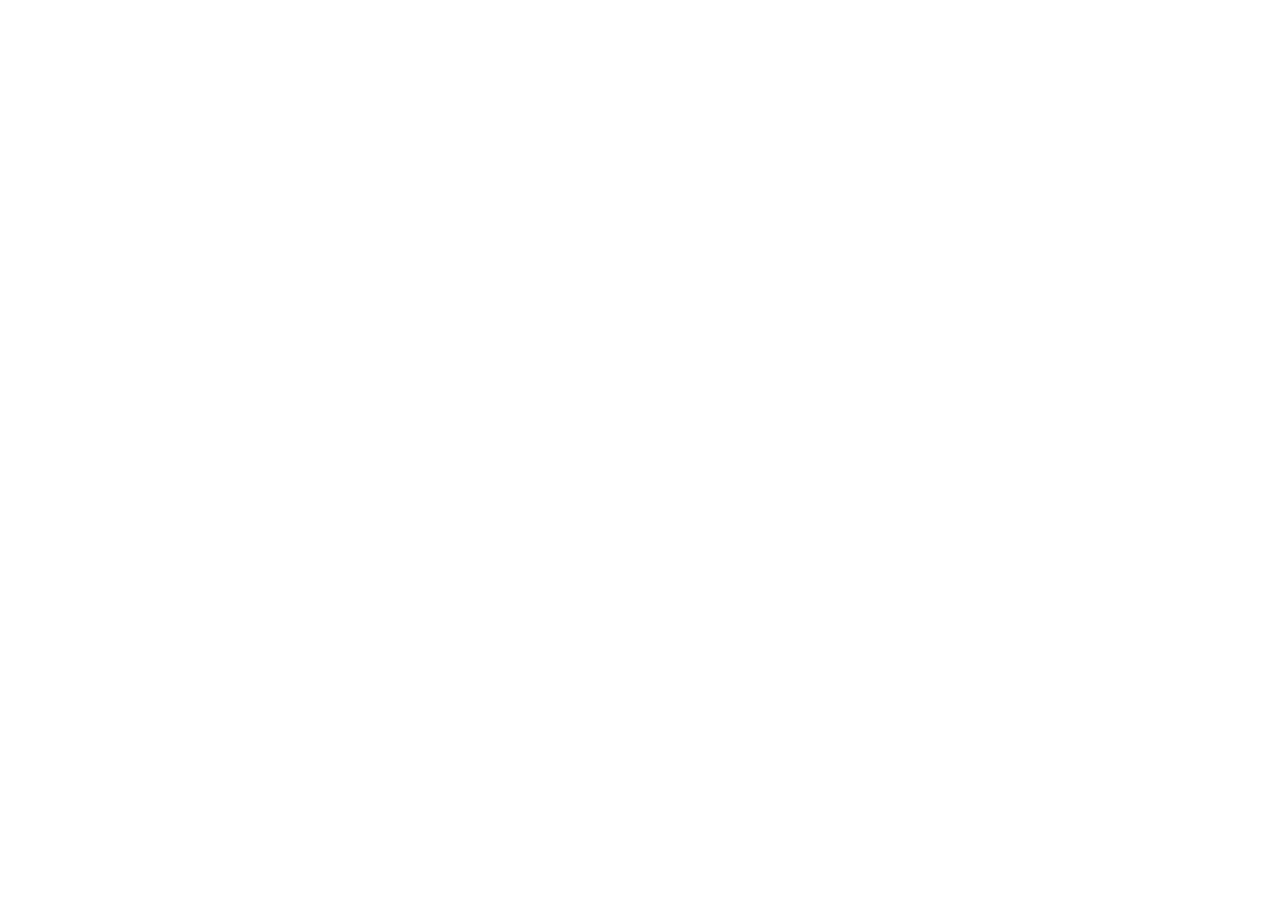
==== pages/dicas.html @ 68e986bb "feat: dicas.kalil" ====
<!DOCTYPE html>
<html lang="PT-BR">
    <head>
        <meta charset="UTF-8"/>
        <title>Dicas</title>
        <Link rel="stylesheet" href="./css/style.css"/>
    </head>
<body>
    <header>
        
    </header>
    
</body>
</html>
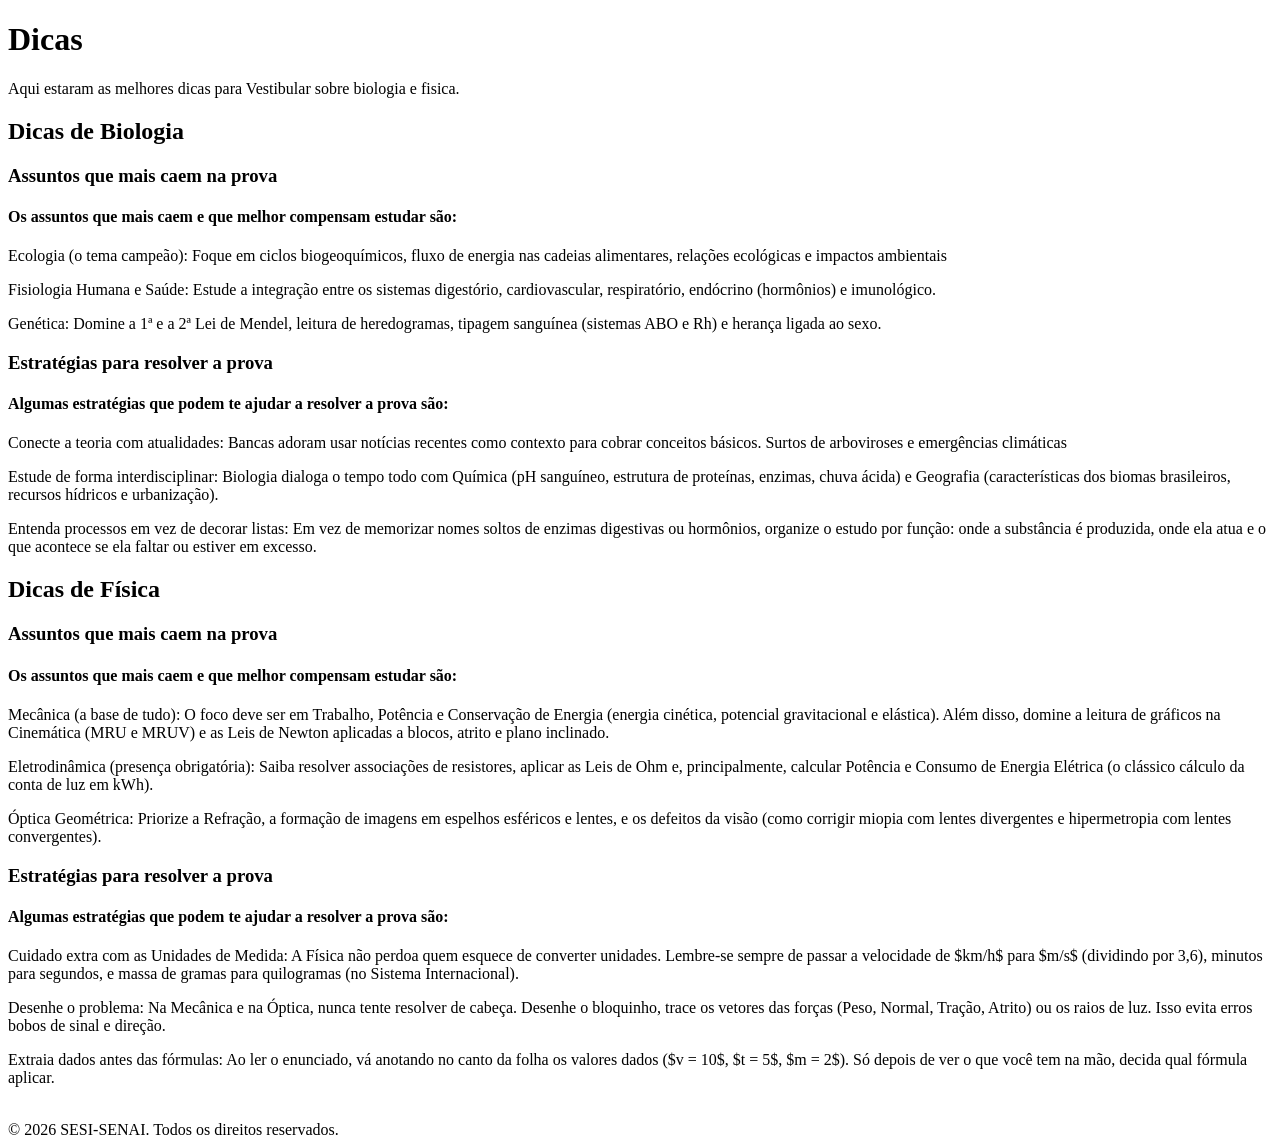
==== commit 373e078b: "feat: Igor-kalil" ====
--- a/pages/dicas.html
+++ b/pages/dicas.html
@@ -3,12 +3,50 @@
     <head>
         <meta charset="UTF-8"/>
         <title>Dicas</title>
-        <Link rel="stylesheet" href="./css/style.css"/>
+        <Link rel="stylesheet" href="./css/dicas.css"/>
     </head>
 <body>
     <header>
         
     </header>
-    
+
+    <main>
+        <h1>Dicas</h1>
+        <p>Aqui estaram as melhores dicas para Vestibular sobre biologia e fisica.</p>
+        <section id="dicas_biologia">
+            <h2>Dicas de Biologia</h2>
+            <h3>Assuntos que mais caem na prova</h3>
+            <h4>Os assuntos que mais caem e que melhor compensam estudar são:</h4>
+            <p>Ecologia (o tema campeão): Foque em ciclos biogeoquímicos, fluxo de energia nas cadeias alimentares, relações ecológicas e impactos ambientais</p>
+            <p>Fisiologia Humana e Saúde: Estude a integração entre os sistemas digestório, cardiovascular, respiratório, endócrino (hormônios) e imunológico.</p>
+            <p>Genética: Domine a 1ª e a 2ª Lei de Mendel, leitura de heredogramas, tipagem sanguínea (sistemas ABO e Rh) e herança ligada ao sexo.</p>
+
+            <h3>Estratégias para resolver a prova</h3>
+            <h4>Algumas estratégias que podem te ajudar a resolver a prova são:</h4>
+            <P>Conecte a teoria com atualidades: Bancas adoram usar notícias recentes como contexto para cobrar conceitos básicos. Surtos de arboviroses e emergências climáticas<P>
+            <P>Estude de forma interdisciplinar: Biologia dialoga o tempo todo com Química (pH sanguíneo, estrutura de proteínas, enzimas, chuva ácida) e Geografia (características dos biomas brasileiros, recursos hídricos e urbanização).</P>
+            <P>Entenda processos em vez de decorar listas: Em vez de memorizar nomes soltos de enzimas digestivas ou hormônios, organize o estudo por função: onde a substância é produzida, onde ela atua e o que acontece se ela faltar ou estiver em excesso.</P>
+
+        </section>
+
+        <section id="dicas_fisica">
+            <h2>Dicas de Física</h2>
+            <h3>Assuntos que mais caem na prova</h3>
+            <h4>Os assuntos que mais caem e que melhor compensam estudar são:</h4>
+            <P>Mecânica (a base de tudo): O foco deve ser em Trabalho, Potência e Conservação de Energia (energia cinética, potencial gravitacional e elástica). Além disso, domine a leitura de gráficos na Cinemática (MRU e MRUV) e as Leis de Newton aplicadas a blocos, atrito e plano inclinado.</P>
+            <P>Eletrodinâmica (presença obrigatória): Saiba resolver associações de resistores, aplicar as Leis de Ohm e, principalmente, calcular Potência e Consumo de Energia Elétrica (o clássico cálculo da conta de luz em kWh).</P>
+            <P>Óptica Geométrica: Priorize a Refração, a formação de imagens em espelhos esféricos e lentes, e os defeitos da visão (como corrigir miopia com lentes divergentes e hipermetropia com lentes convergentes).</P>
+            <h3>Estratégias para resolver a prova</h3>
+            <h4>Algumas estratégias que podem te ajudar a resolver a prova são:</h4>
+            <p>Cuidado extra com as Unidades de Medida: A Física não perdoa quem esquece de converter unidades. Lembre-se sempre de passar a velocidade de $km/h$ para $m/s$ (dividindo por 3,6), minutos para segundos, e massa de gramas para quilogramas (no Sistema Internacional).</p>
+            <P>Desenhe o problema: Na Mecânica e na Óptica, nunca tente resolver de cabeça. Desenhe o bloquinho, trace os vetores das forças (Peso, Normal, Tração, Atrito) ou os raios de luz. Isso evita erros bobos de sinal e direção.</P>
+            <P>Extraia dados antes das fórmulas: Ao ler o enunciado, vá anotando no canto da folha os valores dados ($v = 10$, $t = 5$, $m = 2$). Só depois de ver o que você tem na mão, decida qual fórmula aplicar.</P>
+        </section>
+    </main>
+
 </body>
-</html>+<br>
+<footer>
+    <span>© 2026 SESI-SENAI. Todos os direitos reservados.</span>
+</footer>
+</html>
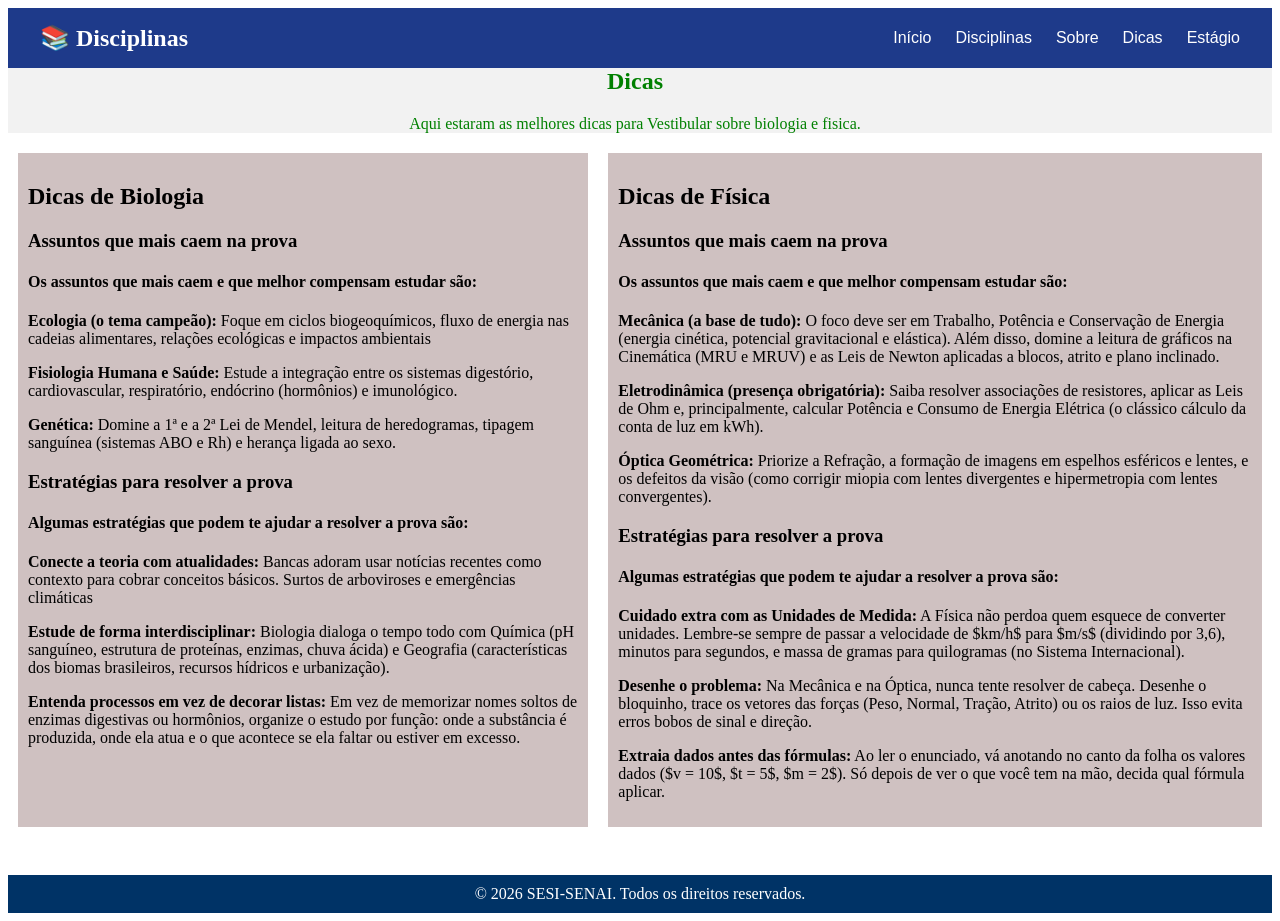
==== commit 1858e9b7: "feat: dicas.kalil" ====
--- a/pages/dicas.html
+++ b/pages/dicas.html
@@ -3,29 +3,43 @@
     <head>
         <meta charset="UTF-8"/>
         <title>Dicas</title>
-        <Link rel="stylesheet" href="./css/dicas.css"/>
+        <Link rel="stylesheet" href="../css/dicas.css"/>
     </head>
 <body>
-    <header>
-        
-    </header>
+<header class="cabecalho">
+    <a href="../index.html" class="logo">📚 Disciplinas</a>
+    <article class="menu-container">
+        <ul class="menu">
+            <li><a href="../index.html">Início</a></li>
+            <li><a href="disciplinas.html">Disciplinas</a></li>
+            <li><a href="sobre.html">Sobre</a></li>
+            <li><a href="dicas.html">Dicas</a></li>
+            <li><a href="estagio.html">Estágio</a></li>
+        </ul>
+    </article>
+</header>
 
     <main>
+        <section id="intro2">
         <h1>Dicas</h1>
-        <p>Aqui estaram as melhores dicas para Vestibular sobre biologia e fisica.</p>
+        <p id="intro">Aqui estaram as melhores dicas para Vestibular sobre biologia e fisica.</p>
+        </section>
+
+        <section id="dicas_gerais">
+
         <section id="dicas_biologia">
             <h2>Dicas de Biologia</h2>
             <h3>Assuntos que mais caem na prova</h3>
             <h4>Os assuntos que mais caem e que melhor compensam estudar são:</h4>
-            <p>Ecologia (o tema campeão): Foque em ciclos biogeoquímicos, fluxo de energia nas cadeias alimentares, relações ecológicas e impactos ambientais</p>
-            <p>Fisiologia Humana e Saúde: Estude a integração entre os sistemas digestório, cardiovascular, respiratório, endócrino (hormônios) e imunológico.</p>
-            <p>Genética: Domine a 1ª e a 2ª Lei de Mendel, leitura de heredogramas, tipagem sanguínea (sistemas ABO e Rh) e herança ligada ao sexo.</p>
+            <p><strong>Ecologia (o tema campeão):</strong> Foque em ciclos biogeoquímicos, fluxo de energia nas cadeias alimentares, relações ecológicas e impactos ambientais</p>
+            <p><strong>Fisiologia Humana e Saúde:</strong> Estude a integração entre os sistemas digestório, cardiovascular, respiratório, endócrino (hormônios) e imunológico.</p>
+            <p><strong>Genética:</strong> Domine a 1ª e a 2ª Lei de Mendel, leitura de heredogramas, tipagem sanguínea (sistemas ABO e Rh) e herança ligada ao sexo.</p>
 
             <h3>Estratégias para resolver a prova</h3>
             <h4>Algumas estratégias que podem te ajudar a resolver a prova são:</h4>
-            <P>Conecte a teoria com atualidades: Bancas adoram usar notícias recentes como contexto para cobrar conceitos básicos. Surtos de arboviroses e emergências climáticas<P>
-            <P>Estude de forma interdisciplinar: Biologia dialoga o tempo todo com Química (pH sanguíneo, estrutura de proteínas, enzimas, chuva ácida) e Geografia (características dos biomas brasileiros, recursos hídricos e urbanização).</P>
-            <P>Entenda processos em vez de decorar listas: Em vez de memorizar nomes soltos de enzimas digestivas ou hormônios, organize o estudo por função: onde a substância é produzida, onde ela atua e o que acontece se ela faltar ou estiver em excesso.</P>
+            <P><strong>Conecte a teoria com atualidades:</strong> Bancas adoram usar notícias recentes como contexto para cobrar conceitos básicos. Surtos de arboviroses e emergências climáticas<P>
+            <P><strong>Estude de forma interdisciplinar:</strong> Biologia dialoga o tempo todo com Química (pH sanguíneo, estrutura de proteínas, enzimas, chuva ácida) e Geografia (características dos biomas brasileiros, recursos hídricos e urbanização).</P>
+            <P><strong>Entenda processos em vez de decorar listas:</strong> Em vez de memorizar nomes soltos de enzimas digestivas ou hormônios, organize o estudo por função: onde a substância é produzida, onde ela atua e o que acontece se ela faltar ou estiver em excesso.</P>
 
         </section>
 
@@ -33,14 +47,15 @@
             <h2>Dicas de Física</h2>
             <h3>Assuntos que mais caem na prova</h3>
             <h4>Os assuntos que mais caem e que melhor compensam estudar são:</h4>
-            <P>Mecânica (a base de tudo): O foco deve ser em Trabalho, Potência e Conservação de Energia (energia cinética, potencial gravitacional e elástica). Além disso, domine a leitura de gráficos na Cinemática (MRU e MRUV) e as Leis de Newton aplicadas a blocos, atrito e plano inclinado.</P>
-            <P>Eletrodinâmica (presença obrigatória): Saiba resolver associações de resistores, aplicar as Leis de Ohm e, principalmente, calcular Potência e Consumo de Energia Elétrica (o clássico cálculo da conta de luz em kWh).</P>
-            <P>Óptica Geométrica: Priorize a Refração, a formação de imagens em espelhos esféricos e lentes, e os defeitos da visão (como corrigir miopia com lentes divergentes e hipermetropia com lentes convergentes).</P>
+            <P><strong>Mecânica (a base de tudo):</strong> O foco deve ser em Trabalho, Potência e Conservação de Energia (energia cinética, potencial gravitacional e elástica). Além disso, domine a leitura de gráficos na Cinemática (MRU e MRUV) e as Leis de Newton aplicadas a blocos, atrito e plano inclinado.</P>
+            <P><strong>Eletrodinâmica (presença obrigatória):</strong> Saiba resolver associações de resistores, aplicar as Leis de Ohm e, principalmente, calcular Potência e Consumo de Energia Elétrica (o clássico cálculo da conta de luz em kWh).</P>
+            <P><strong>Óptica Geométrica:</strong> Priorize a Refração, a formação de imagens em espelhos esféricos e lentes, e os defeitos da visão (como corrigir miopia com lentes divergentes e hipermetropia com lentes convergentes).</P>
             <h3>Estratégias para resolver a prova</h3>
             <h4>Algumas estratégias que podem te ajudar a resolver a prova são:</h4>
-            <p>Cuidado extra com as Unidades de Medida: A Física não perdoa quem esquece de converter unidades. Lembre-se sempre de passar a velocidade de $km/h$ para $m/s$ (dividindo por 3,6), minutos para segundos, e massa de gramas para quilogramas (no Sistema Internacional).</p>
-            <P>Desenhe o problema: Na Mecânica e na Óptica, nunca tente resolver de cabeça. Desenhe o bloquinho, trace os vetores das forças (Peso, Normal, Tração, Atrito) ou os raios de luz. Isso evita erros bobos de sinal e direção.</P>
-            <P>Extraia dados antes das fórmulas: Ao ler o enunciado, vá anotando no canto da folha os valores dados ($v = 10$, $t = 5$, $m = 2$). Só depois de ver o que você tem na mão, decida qual fórmula aplicar.</P>
+            <p><strong>Cuidado extra com as Unidades de Medida:</strong> A Física não perdoa quem esquece de converter unidades. Lembre-se sempre de passar a velocidade de $km/h$ para $m/s$ (dividindo por 3,6), minutos para segundos, e massa de gramas para quilogramas (no Sistema Internacional).</p>
+            <P><strong>Desenhe o problema:</strong> Na Mecânica e na Óptica, nunca tente resolver de cabeça. Desenhe o bloquinho, trace os vetores das forças (Peso, Normal, Tração, Atrito) ou os raios de luz. Isso evita erros bobos de sinal e direção.</P>
+            <P><strong>Extraia dados antes das fórmulas:</strong> Ao ler o enunciado, vá anotando no canto da folha os valores dados ($v = 10$, $t = 5$, $m = 2$). Só depois de ver o que você tem na mão, decida qual fórmula aplicar.</P>
+        </section>
         </section>
     </main>
 
--- a/css/dicas.css
+++ b/css/dicas.css
@@ -0,0 +1,86 @@
+
+.cabecalho {
+    display: flex;
+    justify-content: space-between;
+    align-items: center;
+    padding: 16px 32px;
+    background-color: #1e3a8a;
+}
+
+
+.logo {
+    color: #ffffff;
+    font-size: 24px;
+    font-weight: bold;
+    text-decoration: none;
+}
+
+
+.menu {
+    display: flex;
+    gap: 24px;
+    list-style: none;
+    margin: 0;
+    padding: 0;
+}
+
+
+.menu a {
+    color: #ffffff;
+    text-decoration: none;
+    font-family: sans-serif;
+}
+
+
+.menu a:hover {
+    color: #facc15;
+    text-decoration: underline;
+}
+
+h1, #intro {
+    color:green;
+    
+}
+
+#intro2 {
+    text-align: center;
+    margin-bottom: 20px;
+    background-color: #f2f2f2;
+    margin-top: -20px;
+    
+}
+
+#intro2 h1, #intro2 p {
+    margin-right: 10px;
+}
+#dicas_biologia, #dicas_fisica {
+    margin-bottom: 20px;
+    background-color: #cfc1c1;
+        padding: 10px;
+
+   
+}
+
+#dicas_biologia {
+    margin-right: 10px;
+}
+
+#dicas_fisica {
+    margin-left: 10px;
+    
+}
+
+
+#dicas_gerais {
+    display: flex;
+    margin: 10px;
+
+}
+
+footer {
+    background-color: #003366;
+    color: #ffffff;
+    text-align: center;
+    padding: 10px;
+
+}
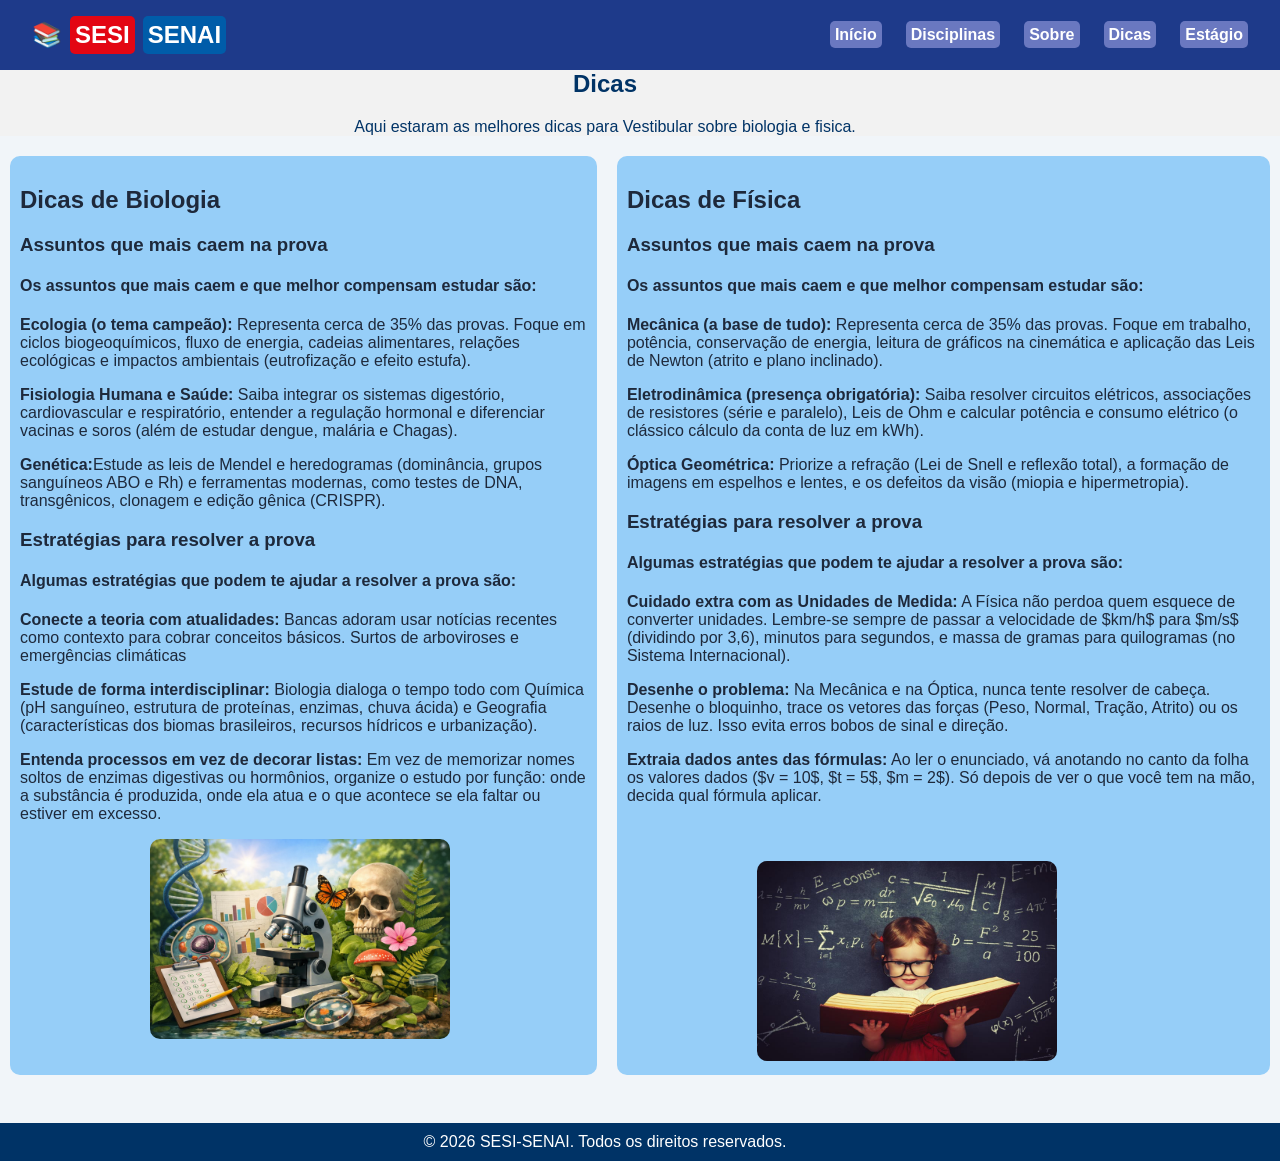
==== commit 98072177: "feat: dicas_Kalil" ====
--- a/pages/dicas.html
+++ b/pages/dicas.html
@@ -5,9 +5,13 @@
         <title>Dicas</title>
         <Link rel="stylesheet" href="../css/dicas.css"/>
     </head>
-<body>
-<header class="cabecalho">
-    <a href="../index.html" class="logo">📚 Disciplinas</a>
+        <header class="cabecalho">
+    <article class="Escola2">
+        <a href="../index.html" class="logo">📚</a>
+        <p id="SESI" class="Escola">SESI</p>
+        <p id="SENAI" class="Escola">SENAI</p>
+    </article>
+
     <article class="menu-container">
         <ul class="menu">
             <li><a href="../index.html">Início</a></li>
@@ -19,6 +23,7 @@
     </article>
 </header>
 
+    <body>
     <main>
         <section id="intro2">
         <h1>Dicas</h1>
@@ -31,15 +36,16 @@
             <h2>Dicas de Biologia</h2>
             <h3>Assuntos que mais caem na prova</h3>
             <h4>Os assuntos que mais caem e que melhor compensam estudar são:</h4>
-            <p><strong>Ecologia (o tema campeão):</strong> Foque em ciclos biogeoquímicos, fluxo de energia nas cadeias alimentares, relações ecológicas e impactos ambientais</p>
-            <p><strong>Fisiologia Humana e Saúde:</strong> Estude a integração entre os sistemas digestório, cardiovascular, respiratório, endócrino (hormônios) e imunológico.</p>
-            <p><strong>Genética:</strong> Domine a 1ª e a 2ª Lei de Mendel, leitura de heredogramas, tipagem sanguínea (sistemas ABO e Rh) e herança ligada ao sexo.</p>
+            <p><strong>Ecologia (o tema campeão):</strong> Representa cerca de 35% das provas. Foque em ciclos biogeoquímicos, fluxo de energia, cadeias alimentares, relações ecológicas e impactos ambientais (eutrofização e efeito estufa).</p>
+            <p><strong>Fisiologia Humana e Saúde:</strong> Saiba integrar os sistemas digestório, cardiovascular e respiratório, entender a regulação hormonal e diferenciar vacinas e soros (além de estudar dengue, malária e Chagas).</p>
+            <p><strong>Genética:</strong>Estude as leis de Mendel e heredogramas (dominância, grupos sanguíneos ABO e Rh) e ferramentas modernas, como testes de DNA, transgênicos, clonagem e edição gênica (CRISPR).</p>
 
             <h3>Estratégias para resolver a prova</h3>
             <h4>Algumas estratégias que podem te ajudar a resolver a prova são:</h4>
             <P><strong>Conecte a teoria com atualidades:</strong> Bancas adoram usar notícias recentes como contexto para cobrar conceitos básicos. Surtos de arboviroses e emergências climáticas<P>
             <P><strong>Estude de forma interdisciplinar:</strong> Biologia dialoga o tempo todo com Química (pH sanguíneo, estrutura de proteínas, enzimas, chuva ácida) e Geografia (características dos biomas brasileiros, recursos hídricos e urbanização).</P>
             <P><strong>Entenda processos em vez de decorar listas:</strong> Em vez de memorizar nomes soltos de enzimas digestivas ou hormônios, organize o estudo por função: onde a substância é produzida, onde ela atua e o que acontece se ela faltar ou estiver em excesso.</P>
+            <img src="../assets/img/dicas_biologia.jpg" alt="Imagem de Biologia" id="img_bio">
 
         </section>
 
@@ -47,14 +53,15 @@
             <h2>Dicas de Física</h2>
             <h3>Assuntos que mais caem na prova</h3>
             <h4>Os assuntos que mais caem e que melhor compensam estudar são:</h4>
-            <P><strong>Mecânica (a base de tudo):</strong> O foco deve ser em Trabalho, Potência e Conservação de Energia (energia cinética, potencial gravitacional e elástica). Além disso, domine a leitura de gráficos na Cinemática (MRU e MRUV) e as Leis de Newton aplicadas a blocos, atrito e plano inclinado.</P>
-            <P><strong>Eletrodinâmica (presença obrigatória):</strong> Saiba resolver associações de resistores, aplicar as Leis de Ohm e, principalmente, calcular Potência e Consumo de Energia Elétrica (o clássico cálculo da conta de luz em kWh).</P>
-            <P><strong>Óptica Geométrica:</strong> Priorize a Refração, a formação de imagens em espelhos esféricos e lentes, e os defeitos da visão (como corrigir miopia com lentes divergentes e hipermetropia com lentes convergentes).</P>
+            <P><strong>Mecânica (a base de tudo):</strong> Representa cerca de 35% das provas. Foque em trabalho, potência, conservação de energia, leitura de gráficos na cinemática e aplicação das Leis de Newton (atrito e plano inclinado).</P>
+            <P><strong>Eletrodinâmica (presença obrigatória):</strong> Saiba resolver circuitos elétricos, associações de resistores (série e paralelo), Leis de Ohm e calcular potência e consumo elétrico (o clássico cálculo da conta de luz em kWh).</P>
+            <P><strong>Óptica Geométrica:</strong> Priorize a refração (Lei de Snell e reflexão total), a formação de imagens em espelhos e lentes, e os defeitos da visão (miopia e hipermetropia).</P>
             <h3>Estratégias para resolver a prova</h3>
             <h4>Algumas estratégias que podem te ajudar a resolver a prova são:</h4>
             <p><strong>Cuidado extra com as Unidades de Medida:</strong> A Física não perdoa quem esquece de converter unidades. Lembre-se sempre de passar a velocidade de $km/h$ para $m/s$ (dividindo por 3,6), minutos para segundos, e massa de gramas para quilogramas (no Sistema Internacional).</p>
             <P><strong>Desenhe o problema:</strong> Na Mecânica e na Óptica, nunca tente resolver de cabeça. Desenhe o bloquinho, trace os vetores das forças (Peso, Normal, Tração, Atrito) ou os raios de luz. Isso evita erros bobos de sinal e direção.</P>
             <P><strong>Extraia dados antes das fórmulas:</strong> Ao ler o enunciado, vá anotando no canto da folha os valores dados ($v = 10$, $t = 5$, $m = 2$). Só depois de ver o que você tem na mão, decida qual fórmula aplicar.</P>
+            <img src="../assets/img/dicas_fisica.jpg" alt="Imagem de Física" id="img_fis">
         </section>
         </section>
     </main>
--- a/css/dicas.css
+++ b/css/dicas.css
@@ -1,4 +1,3 @@
-
 .cabecalho {
     display: flex;
     justify-content: space-between;
@@ -6,7 +5,37 @@
     padding: 16px 32px;
     background-color: #1e3a8a;
 }
+body {
+    margin: 0;
+    font-family: Arial, sans-serif;
+    background-color: #f1f5f9;
+    color: #1e293b;
+}
 
+
+header {
+    display: flex;
+    align-items: center;
+    gap: 24px;
+    padding: 32px;
+    background-color: #1e3a8a;
+}
+
+
+
+header h1 {
+    flex: 1;
+    margin: 0;
+    font-size: 24px;
+    color: #ffffff;
+}
+
+
+header a {
+    color: #ffffff;
+    font-weight: bold;
+    text-decoration: none;
+}
 
 .logo {
     color: #ffffff;
@@ -29,16 +58,47 @@
     color: #ffffff;
     text-decoration: none;
     font-family: sans-serif;
+    background-color: rgb(106, 120, 192);
+    padding: 5px;
+    border-radius: 5px;
 }
 
 
 .menu a:hover {
-    color: #facc15;
+    color: #a7e69f;
     text-decoration: underline;
+    opacity: 0.75;
+}
+
+
+.Escola2 {
+    display: flex;
+    align-items: center;
+    gap: 8px;
+}
+
+#SESI {
+    background-color: #e30613;
+    margin: 0;
+}
+
+
+#SENAI {
+    background-color: #005ca9;
+    margin: 0;
+}
+
+.Escola {
+    color: #ffffff;
+    font-size: 24px;
+    font-weight: bold;
+    text-decoration: none;
+    padding: 5px;
+    border-radius: 5px;
 }
 
 h1, #intro {
-    color:green;
+    color:rgb(0, 51, 102);
     
 }
 
@@ -51,13 +111,13 @@
 }
 
 #intro2 h1, #intro2 p {
-    margin-right: 10px;
+    margin-right: 70px;
 }
 #dicas_biologia, #dicas_fisica {
     margin-bottom: 20px;
-    background-color: #cfc1c1;
+    background-color: #96cef8;
         padding: 10px;
-
+        border-radius: 10px;
    
 }
 
@@ -83,4 +143,21 @@
     text-align: center;
     padding: 10px;
 
+}
+
+img {
+    height: 200px;
+    justify-content: space-between;
+    width: 300px;
+    max-width: 100%;
+    margin-left: 130px;
+    border-radius: 10px;
+}
+
+footer span {
+     margin-right: 70px;
+}
+
+#img_fis {
+    margin-top: 40px; 
 }
